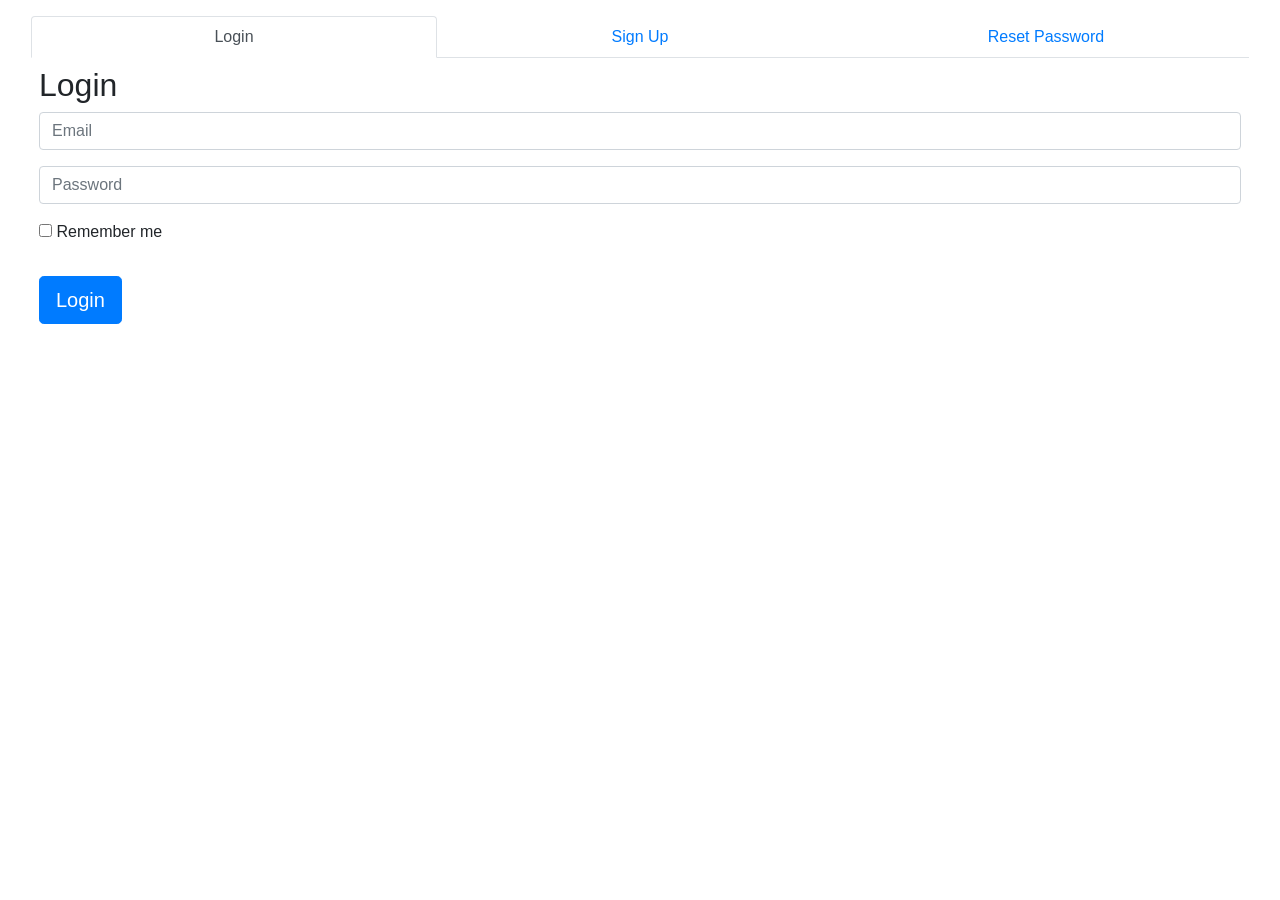
==== LoginFormPanel.html @ 722653d9 "Add files via upload" ====
﻿<!DOCTYPE html>
<html lang="ja">
<head>
  <meta charset="utf-8"/>
  <title>サンプル</title>
  <!-- Bootstrap用CSSの読み込み -->
  <link
    rel="stylesheet"
    href="https://stackpath.bootstrapcdn.com/bootstrap/4.3.1/css/bootstrap.min.css"
  />
  <!-- Bootstrap用JavaScriptの読み込み -->
  <script src="https://code.jquery.com/jquery-3.3.1.slim.min.js"></script>
  <script src="https://cdnjs.cloudflare.com/ajax/libs/popper.js/1.14.7/umd/popper.min.js"></script>
  <script src="https://stackpath.bootstrapcdn.com/bootstrap/4.3.1/js/bootstrap.min.js"></script>
  <link rel="stylesheet" href="./LoginFormPanel.css" />
</head>
<body>
	<div class="login-body col-12">
		<article class="container-login center-block">
<main class="p-3">
  <!-- 4個分のタブ -->
  <ul class="nav nav-tabs nav-justified">
    <li class="nav-item">
      <a href="#login-access" class="nav-link active" data-toggle="tab">Login</a>
    </li>
    <li class="nav-item">
		<a href="#signup-access" class="nav-link" data-toggle="tab">Sign Up</a>
	</li>
	<li class="nav-item">
	<a href="#password-access" class="nav-link" data-toggle="tab">Reset Password</a>
	</li>
  </ul>

  <!-- 写真部分 -->
  <div class="tab-content">
    <div id="login-access" class="tab-pane active p-2">
		<h2><i class="glyphicon glyphicon-log-in"></i> Login</h2>
		<form method="post" accept-charset="utf-8" autocomplete="off" role="form" class="form-horizontal">
			<div class="form-group ">
				<label for="login" class="sr-only">Email</label>
					<input type="text" class="form-control" name="login" id="login_value" 
						placeholder="Email" tabindex="1" value="" />
			</div>
			<div class="form-group ">
				<label for="password" class="sr-only">Password</label>
					<input type="password" class="form-control" name="password" id="password"
						placeholder="Password" value="" tabindex="2" />
			</div>
			<div class="checkbox">
					<label class="control-label" for="remember_me">
						<input type="checkbox" name="remember_me" id="remember_me" value="1" class="" tabindex="3" /> Remember me
					</label>
			</div>
			<br/>
			<div class="form-group ">				
					<button type="submit" name="log-me-in" id="submit" tabindex="5" class="btn btn-lg btn-primary">Login</button>
			</div>
		</form>	
	</div>
	<div id="signup-access" class="tab-pane p-2">
		<h2><i class="glyphicon glyphicon-lock"></i> Sign Up</h2>
		<form method="post" accept-charset="utf-8" autocomplete="off" role="form" class="form-horizontal">
			<div class="form-group ">
				<label for="login" class="sr-only">Email</label>
					<input type="text" class="form-control" name="login" id="login_value" 
						placeholder="Email" tabindex="1" value="" />
			</div>
			<div class="form-group ">
				<label for="password" class="sr-only">Password</label>
					<input type="password" class="form-control" name="password" id="password"
						placeholder="Password" value="" tabindex="2" />
			</div>
			<div class="form-group ">
				<label for="password" class="sr-only">Confirm Password</label>
					<input type="password" class="form-control" name="password" id="password"
						placeholder="Confirm Password" value="" tabindex="3" />
			</div>
			<br/>
			<div class="form-group ">				
					<button type="submit" name="log-me-in" id="submit" tabindex="5" class="btn btn-lg btn-primary">Sign Up</button>
			</div>
		</form>	
	</div>
    <div id="password-access" class="tab-pane p-2">
		<h2><i class="glyphicon glyphicon-lock"></i> Reset Password </h2>
		<form method="post" accept-charset="utf-8" autocomplete="off" role="form" class="form-horizontal">
			<div class="form-group">
				<label type="text" class="sr-only" for="password-reset">Email Address</label>
				<input name="password-reset" id="password-reset" class="form-control" placeholder="Email Address" value="" tabindex="6">
			</div>
			<div class="form-group">
				<button type="submit" name="password-reset-button" id="submit" tabindex="7" class="btn btn-lg btn-success">Reset</button>
			</div>
		</form>
    </div>

  </div>
</main>
</article>
</div>
</body>
</html>
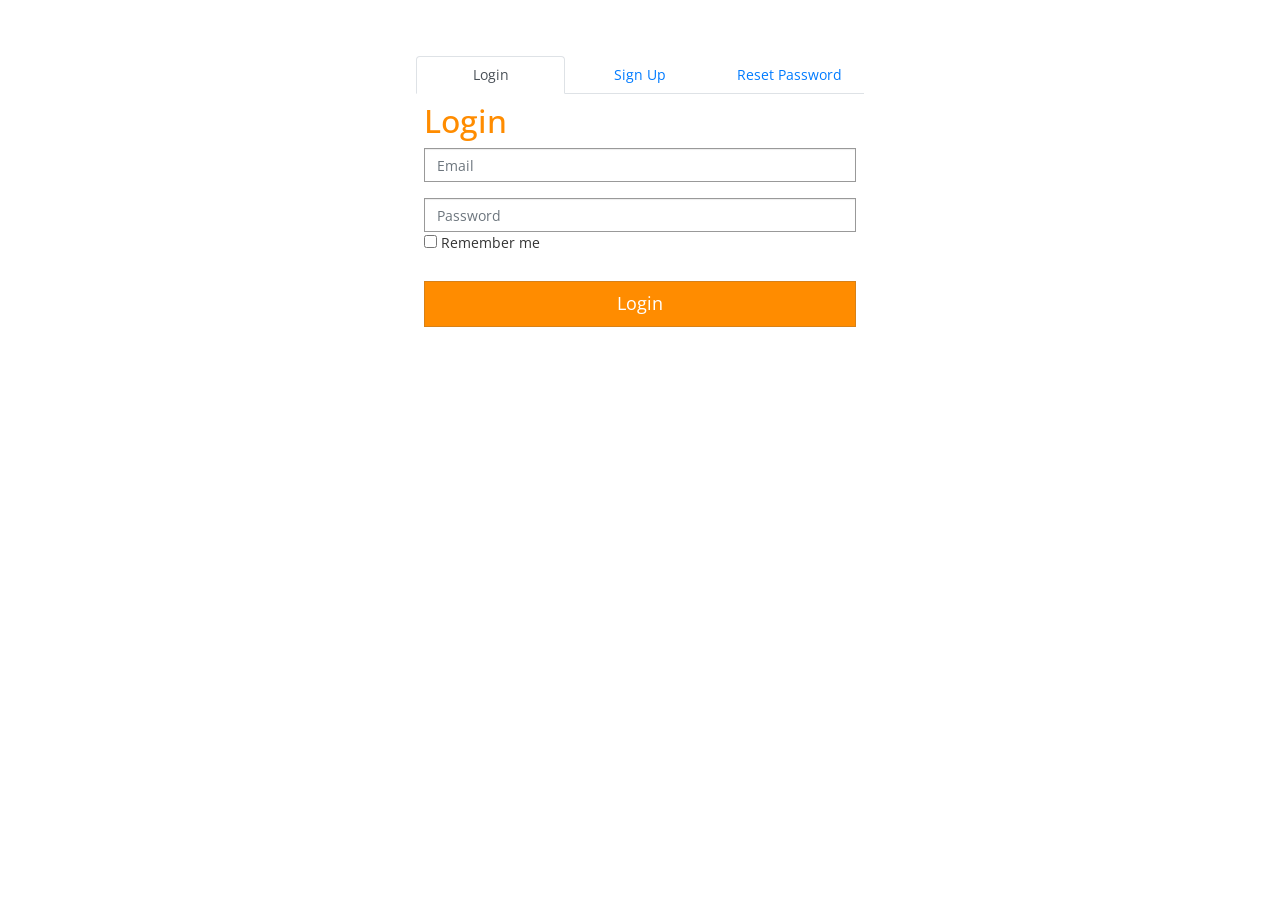
==== commit 94f6db24: "Update LoginFormPanel.html Updated to official implementation" ====
--- a/LoginFormPanel.html
+++ b/LoginFormPanel.html
@@ -1,17 +1,15 @@
-﻿<!DOCTYPE html>
+<!DOCTYPE html>
 <html lang="ja">
 <head>
   <meta charset="utf-8"/>
   <title>サンプル</title>
+  <!-- https://getbootstrap.jp/docs/4.3/getting-started/introduction/ -->
   <!-- Bootstrap用CSSの読み込み -->
-  <link
-    rel="stylesheet"
-    href="https://stackpath.bootstrapcdn.com/bootstrap/4.3.1/css/bootstrap.min.css"
-  />
+  <link rel="stylesheet" href="https://stackpath.bootstrapcdn.com/bootstrap/4.3.1/css/bootstrap.min.css" integrity="sha384-ggOyR0iXCbMQv3Xipma34MD+dH/1fQ784/j6cY/iJTQUOhcWr7x9JvoRxT2MZw1T" crossorigin="anonymous">
   <!-- Bootstrap用JavaScriptの読み込み -->
-  <script src="https://code.jquery.com/jquery-3.3.1.slim.min.js"></script>
-  <script src="https://cdnjs.cloudflare.com/ajax/libs/popper.js/1.14.7/umd/popper.min.js"></script>
-  <script src="https://stackpath.bootstrapcdn.com/bootstrap/4.3.1/js/bootstrap.min.js"></script>
+  <script src="https://code.jquery.com/jquery-3.3.1.slim.min.js" integrity="sha384-q8i/X+965DzO0rT7abK41JStQIAqVgRVzpbzo5smXKp4YfRvH+8abtTE1Pi6jizo" crossorigin="anonymous"></script>
+  <script src="https://cdnjs.cloudflare.com/ajax/libs/popper.js/1.14.7/umd/popper.min.js" integrity="sha384-UO2eT0CpHqdSJQ6hJty5KVphtPhzWj9WO1clHTMGa3JDZwrnQq4sF86dIHNDz0W1" crossorigin="anonymous"></script>
+  <script src="https://stackpath.bootstrapcdn.com/bootstrap/4.3.1/js/bootstrap.min.js" integrity="sha384-JjSmVgyd0p3pXB1rRibZUAYoIIy6OrQ6VrjIEaFf/nJGzIxFDsf4x0xIM+B07jRM" crossorigin="anonymous"></script>
   <link rel="stylesheet" href="./LoginFormPanel.css" />
 </head>
 <body>
@@ -99,4 +97,4 @@
 </article>
 </div>
 </body>
-</html>+</html>
--- a/LoginFormPanel.css
+++ b/LoginFormPanel.css
@@ -0,0 +1,58 @@
+﻿@import url("http://fonts.googleapis.com/css?family=Open+Sans:300italic,400italic,700italic,400,300,700");
+
+body {
+    font-family: Open Sans;
+    font-size: 14px;
+    line-height: 1.42857;
+    height: 350px;
+    padding: 0;
+    margin: 0;
+}
+.container-login {
+    min-height: 0;
+    width: 480px;
+    color: #333333;
+    margin-top: 40px;
+    padding: 0;
+}
+.center-block {
+    display: block;
+    margin-left: auto;
+    margin-right: auto;
+}
+.container-login h2 {
+    color: #ff8c00;
+}
+.form-control {
+    background-color: #ffffff;
+    background-image: none;
+    border: 1px solid #999999;
+    border-radius: 0;
+    box-shadow: 0 1px 1px rgba(0, 0, 0, 0.075) inset;
+    color: #333333;
+    display: block;
+    font-size: 14px;
+    height: 34px;
+    line-height: 1.42857;
+    padding: 6px 12px;
+    transition: border-color 0.15s ease-in-out 0s, box-shadow 0.15s ease-in-out 0s;
+    width: 100%;
+}
+.container-login .checkbox {
+    margin-top: -15px;
+}
+.container-login button {
+    background-color: #ff8c00;
+    border-color: #d88117;
+    color: #ffffff;
+    border-radius: 0;
+    font-size: 18px;
+    line-height: 1.33;
+    padding: 10px 16px;
+    width: 100%;
+}
+.container-login button:hover,
+.container-login button:focus {
+    background: #de2f18;
+    border-color: #be2815;
+}
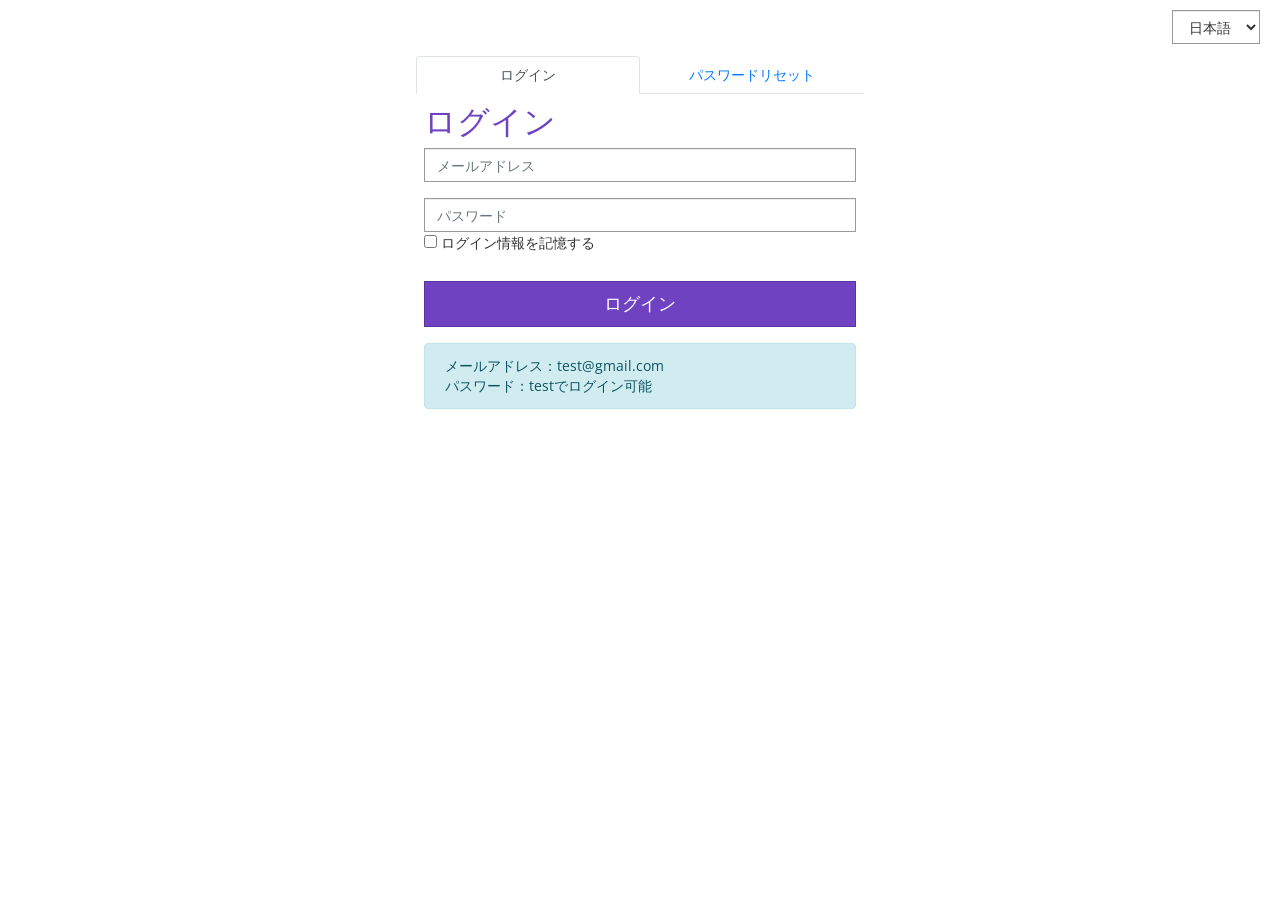
==== commit 3d0a1887: "メイン画面追加レイアウト2:8化多言語対応ログインバリデーション実装" ====
--- a/LoginFormPanel.html
+++ b/LoginFormPanel.html
@@ -1,100 +1,183 @@
-<!DOCTYPE html>
-<html lang="ja">
-<head>
-  <meta charset="utf-8"/>
-  <title>サンプル</title>
-  <!-- https://getbootstrap.jp/docs/4.3/getting-started/introduction/ -->
-  <!-- Bootstrap用CSSの読み込み -->
-  <link rel="stylesheet" href="https://stackpath.bootstrapcdn.com/bootstrap/4.3.1/css/bootstrap.min.css" integrity="sha384-ggOyR0iXCbMQv3Xipma34MD+dH/1fQ784/j6cY/iJTQUOhcWr7x9JvoRxT2MZw1T" crossorigin="anonymous">
-  <!-- Bootstrap用JavaScriptの読み込み -->
-  <script src="https://code.jquery.com/jquery-3.3.1.slim.min.js" integrity="sha384-q8i/X+965DzO0rT7abK41JStQIAqVgRVzpbzo5smXKp4YfRvH+8abtTE1Pi6jizo" crossorigin="anonymous"></script>
-  <script src="https://cdnjs.cloudflare.com/ajax/libs/popper.js/1.14.7/umd/popper.min.js" integrity="sha384-UO2eT0CpHqdSJQ6hJty5KVphtPhzWj9WO1clHTMGa3JDZwrnQq4sF86dIHNDz0W1" crossorigin="anonymous"></script>
-  <script src="https://stackpath.bootstrapcdn.com/bootstrap/4.3.1/js/bootstrap.min.js" integrity="sha384-JjSmVgyd0p3pXB1rRibZUAYoIIy6OrQ6VrjIEaFf/nJGzIxFDsf4x0xIM+B07jRM" crossorigin="anonymous"></script>
-  <link rel="stylesheet" href="./LoginFormPanel.css" />
-</head>
-<body>
-	<div class="login-body col-12">
-		<article class="container-login center-block">
-<main class="p-3">
-  <!-- 4個分のタブ -->
-  <ul class="nav nav-tabs nav-justified">
-    <li class="nav-item">
-      <a href="#login-access" class="nav-link active" data-toggle="tab">Login</a>
-    </li>
-    <li class="nav-item">
-		<a href="#signup-access" class="nav-link" data-toggle="tab">Sign Up</a>
-	</li>
-	<li class="nav-item">
-	<a href="#password-access" class="nav-link" data-toggle="tab">Reset Password</a>
-	</li>
-  </ul>
-
-  <!-- 写真部分 -->
-  <div class="tab-content">
-    <div id="login-access" class="tab-pane active p-2">
-		<h2><i class="glyphicon glyphicon-log-in"></i> Login</h2>
-		<form method="post" accept-charset="utf-8" autocomplete="off" role="form" class="form-horizontal">
-			<div class="form-group ">
-				<label for="login" class="sr-only">Email</label>
-					<input type="text" class="form-control" name="login" id="login_value" 
-						placeholder="Email" tabindex="1" value="" />
-			</div>
-			<div class="form-group ">
-				<label for="password" class="sr-only">Password</label>
-					<input type="password" class="form-control" name="password" id="password"
-						placeholder="Password" value="" tabindex="2" />
-			</div>
-			<div class="checkbox">
-					<label class="control-label" for="remember_me">
-						<input type="checkbox" name="remember_me" id="remember_me" value="1" class="" tabindex="3" /> Remember me
-					</label>
-			</div>
-			<br/>
-			<div class="form-group ">				
-					<button type="submit" name="log-me-in" id="submit" tabindex="5" class="btn btn-lg btn-primary">Login</button>
-			</div>
-		</form>	
-	</div>
-	<div id="signup-access" class="tab-pane p-2">
-		<h2><i class="glyphicon glyphicon-lock"></i> Sign Up</h2>
-		<form method="post" accept-charset="utf-8" autocomplete="off" role="form" class="form-horizontal">
-			<div class="form-group ">
-				<label for="login" class="sr-only">Email</label>
-					<input type="text" class="form-control" name="login" id="login_value" 
-						placeholder="Email" tabindex="1" value="" />
-			</div>
-			<div class="form-group ">
-				<label for="password" class="sr-only">Password</label>
-					<input type="password" class="form-control" name="password" id="password"
-						placeholder="Password" value="" tabindex="2" />
-			</div>
-			<div class="form-group ">
-				<label for="password" class="sr-only">Confirm Password</label>
-					<input type="password" class="form-control" name="password" id="password"
-						placeholder="Confirm Password" value="" tabindex="3" />
-			</div>
-			<br/>
-			<div class="form-group ">				
-					<button type="submit" name="log-me-in" id="submit" tabindex="5" class="btn btn-lg btn-primary">Sign Up</button>
-			</div>
-		</form>	
-	</div>
-    <div id="password-access" class="tab-pane p-2">
-		<h2><i class="glyphicon glyphicon-lock"></i> Reset Password </h2>
-		<form method="post" accept-charset="utf-8" autocomplete="off" role="form" class="form-horizontal">
-			<div class="form-group">
-				<label type="text" class="sr-only" for="password-reset">Email Address</label>
-				<input name="password-reset" id="password-reset" class="form-control" placeholder="Email Address" value="" tabindex="6">
-			</div>
-			<div class="form-group">
-				<button type="submit" name="password-reset-button" id="submit" tabindex="7" class="btn btn-lg btn-success">Reset</button>
-			</div>
-		</form>
-    </div>
-
-  </div>
-</main>
-</article>
-</div>
-</body>
-</html>
+<!DOCTYPE html>
+<html lang="ja">
+<head>
+  <meta charset="utf-8"/>
+  <title>サンプル</title>
+  <!-- https://getbootstrap.jp/docs/4.3/getting-started/introduction/ -->
+  <!-- Bootstrap用CSSの読み込み -->
+  <link rel="stylesheet" href="https://stackpath.bootstrapcdn.com/bootstrap/4.3.1/css/bootstrap.min.css" integrity="sha384-ggOyR0iXCbMQv3Xipma34MD+dH/1fQ784/j6cY/iJTQUOhcWr7x9JvoRxT2MZw1T" crossorigin="anonymous">
+  <!-- Bootstrap用JavaScriptの読み込み -->
+  <script src="https://code.jquery.com/jquery-3.3.1.slim.min.js" integrity="sha384-q8i/X+965DzO0rT7abK41JStQIAqVgRVzpbzo5smXKp4YfRvH+8abtTE1Pi6jizo" crossorigin="anonymous"></script>
+  <script src="https://cdnjs.cloudflare.com/ajax/libs/popper.js/1.14.7/umd/popper.min.js" integrity="sha384-UO2eT0CpHqdSJQ6hJty5KVphtPhzWj9WO1clHTMGa3JDZwrnQq4sF86dIHNDz0W1" crossorigin="anonymous"></script>
+  <script src="https://stackpath.bootstrapcdn.com/bootstrap/4.3.1/js/bootstrap.min.js" integrity="sha384-JjSmVgyd0p3pXB1rRibZUAYoIIy6OrQ6VrjIEaFf/nJGzIxFDsf4x0xIM+B07jRM" crossorigin="anonymous"></script>
+  <link rel="stylesheet" href="./LoginFormPanel.css" />
+</head>
+<body>
+  <!-- 言語選択コンボボックス 右上配置 -->
+  <div style="position: absolute; top: 10px; right: 20px; z-index: 1000;">
+    <select id="lang-select" class="form-control form-control-sm">
+      <option value="ja">日本語</option>
+      <option value="en">English</option>
+    </select>
+  </div>
+	<div class="login-body col-12">
+		<article class="container-login center-block">
+<main class="p-3">
+  <!-- 4個分のタブ -->
+  <ul class="nav nav-tabs nav-justified">
+    <li class="nav-item">
+      <a href="#login-access" class="nav-link active" data-toggle="tab" id="tab-login">ログイン</a>
+    </li>
+	<li class="nav-item">
+	<a href="#password-access" class="nav-link" data-toggle="tab" id="tab-reset">パスワードリセット</a>
+	</li>
+  </ul>
+
+  <!-- 写真部分 -->
+  <div class="tab-content">
+    <div id="login-access" class="tab-pane active p-2">
+		<h2 id="login-title"><i class="glyphicon glyphicon-log-in"></i> ログイン</h2>
+		<form method="post" accept-charset="utf-8" autocomplete="off" role="form" class="form-horizontal">
+			<div class="form-group ">
+				<label for="login" class="sr-only" id="login-label-email">メールアドレス</label>
+					<input type="text" class="form-control" name="login" id="login_value" 
+						placeholder="メールアドレス" tabindex="1" value="" />
+			</div>
+			<div class="form-group ">
+				<label for="password" class="sr-only" id="login-label-password">パスワード</label>
+					<input type="password" class="form-control" name="password" id="password"
+						placeholder="パスワード" value="" tabindex="2" />
+			</div>
+			<div class="checkbox">
+					<label class="control-label" for="remember_me" id="login-label-remember">
+						<input type="checkbox" name="remember_me" id="remember_me" value="1" class="" tabindex="3" /> ログイン情報を記憶する
+					</label>
+			</div>
+			<br/>
+			<div class="form-group ">				
+					<button type="submit" name="log-me-in" id="login-btn" tabindex="5" class="btn btn-lg btn-primary">ログイン</button>
+			</div>
+		</form>	
+		<!-- 仮ログイン情報の表示 -->
+		<div class="alert alert-info mt-3" id="login-demo-info">
+		  メールアドレス：test@gmail.com<br>パスワード：testでログイン可能
+		</div>
+	</div>
+    <div id="password-access" class="tab-pane p-2">
+		<h2 id="reset-title"><i class="glyphicon glyphicon-lock"></i> パスワードリセット</h2>
+		<form method="post" accept-charset="utf-8" autocomplete="off" role="form" class="form-horizontal">
+			<div class="form-group">
+				<label type="text" class="sr-only" for="password-reset" id="reset-label-email">メールアドレス</label>
+				<input name="password-reset" id="password-reset" class="form-control" placeholder="メールアドレス" value="" tabindex="6">
+			</div>
+			<div class="form-group">
+				<button type="submit" name="password-reset-button" id="reset-btn" tabindex="7" class="btn btn-lg btn-success">リセット</button>
+			</div>
+		</form>
+    </div>
+
+  </div>
+</main>
+</article>
+</div>
+<!-- 言語切り替え用スクリプト -->
+<script>
+const translations = {
+  ja: {
+    'tab-login': 'ログイン',
+    'tab-reset': 'パスワードリセット',
+    'login-title': 'ログイン',
+    'login-label-email': 'メールアドレス',
+    'login-label-password': 'パスワード',
+    'login-label-remember': 'ログイン情報を記憶する',
+    'login-btn': 'ログイン',
+    'reset-title': 'パスワードリセット',
+    'reset-label-email': 'メールアドレス',
+    'reset-btn': 'リセット',
+    'login_value': 'メールアドレス',
+    'password': 'パスワード',
+    'password-reset': 'メールアドレス',
+    'lang-ja': '日本語',
+    'lang-en': '英語',
+    'login-error': 'メールアドレスまたはパスワードが正しくありません。',
+  },
+  en: {
+    'tab-login': 'Login',
+    'tab-reset': 'Reset Password',
+    'login-title': 'Login',
+    'login-label-email': 'Email',
+    'login-label-password': 'Password',
+    'login-label-remember': 'Remember me',
+    'login-btn': 'Login',
+    'reset-title': 'Reset Password',
+    'reset-label-email': 'Email Address',
+    'reset-btn': 'Reset',
+    'login_value': 'Email',
+    'password': 'Password',
+    'password-reset': 'Email Address',
+    'lang-ja': 'japanese',
+    'lang-en': 'English',
+    'login-error': 'Incorrect email or password.',
+  }
+};
+
+function setLanguage(lang) {
+  const t = translations[lang];
+  // タブと見出し
+  document.getElementById('tab-login').textContent = t['tab-login'];
+  document.getElementById('tab-reset').textContent = t['tab-reset'];
+  document.getElementById('login-title').innerHTML = '<i class="glyphicon glyphicon-log-in"></i> ' + t['login-title'];
+  document.getElementById('reset-title').innerHTML = '<i class="glyphicon glyphicon-lock"></i> ' + t['reset-title'];
+  // ラベル
+  document.getElementById('login-label-email').textContent = t['login-label-email'];
+  document.getElementById('login-label-password').textContent = t['login-label-password'];
+  document.getElementById('login-label-remember').lastChild.textContent = ' ' + t['login-label-remember'];
+  document.getElementById('reset-label-email').textContent = t['reset-label-email'];
+  // ボタン
+  document.getElementById('login-btn').textContent = t['login-btn'];
+  document.getElementById('reset-btn').textContent = t['reset-btn'];
+  // プレースホルダー
+  document.getElementById('login_value').placeholder = t['login_value'];
+  document.getElementById('password').placeholder = t['password'];
+  document.getElementById('password-reset').placeholder = t['password-reset'];
+  // コンボボックスの表示も切り替え
+  const langSelect = document.getElementById('lang-select');
+  langSelect.options[0].text = t['lang-ja'];
+  langSelect.options[1].text = t['lang-en'];
+  // エラーメッセージも切り替え
+  const err = document.getElementById('login-error-msg');
+  if (err) err.textContent = t['login-error'];
+}
+
+document.getElementById('lang-select').addEventListener('change', function(e) {
+  setLanguage(e.target.value);
+});
+// 初期表示
+setLanguage('ja');
+
+// ログインバリデーション・遷移処理
+const loginForm = document.querySelector('#login-access form');
+if (loginForm) {
+  loginForm.addEventListener('submit', function(e) {
+    e.preventDefault();
+    const email = document.getElementById('login_value').value.trim();
+    const pass = document.getElementById('password').value;
+    const lang = document.getElementById('lang-select').value;
+    // 仮データ
+    if (email === 'test@gmail.com' && pass === 'test') {
+      window.location.href = 'MainPanel.html';
+    } else {
+      let err = document.getElementById('login-error-msg');
+      if (!err) {
+        err = document.createElement('div');
+        err.id = 'login-error-msg';
+        err.className = 'alert alert-danger mt-2';
+        document.querySelector('#login-access form').prepend(err);
+      }
+      err.textContent = translations[lang]['login-error'];
+    }
+  });
+}
+</script>
+</body>
+</html>
--- a/LoginFormPanel.css
+++ b/LoginFormPanel.css
@@ -21,7 +21,7 @@
     margin-right: auto;
 }
 .container-login h2 {
-    color: #ff8c00;
+    color: #6f42c1;
 }
 .form-control {
     background-color: #ffffff;
@@ -42,8 +42,8 @@
     margin-top: -15px;
 }
 .container-login button {
-    background-color: #ff8c00;
-    border-color: #d88117;
+    background-color: #6f42c1;
+    border-color: #5a32a3;
     color: #ffffff;
     border-radius: 0;
     font-size: 18px;
@@ -53,6 +53,6 @@
 }
 .container-login button:hover,
 .container-login button:focus {
-    background: #de2f18;
-    border-color: #be2815;
+    background: #5a32a3;
+    border-color: #4a2a8a;
 }
